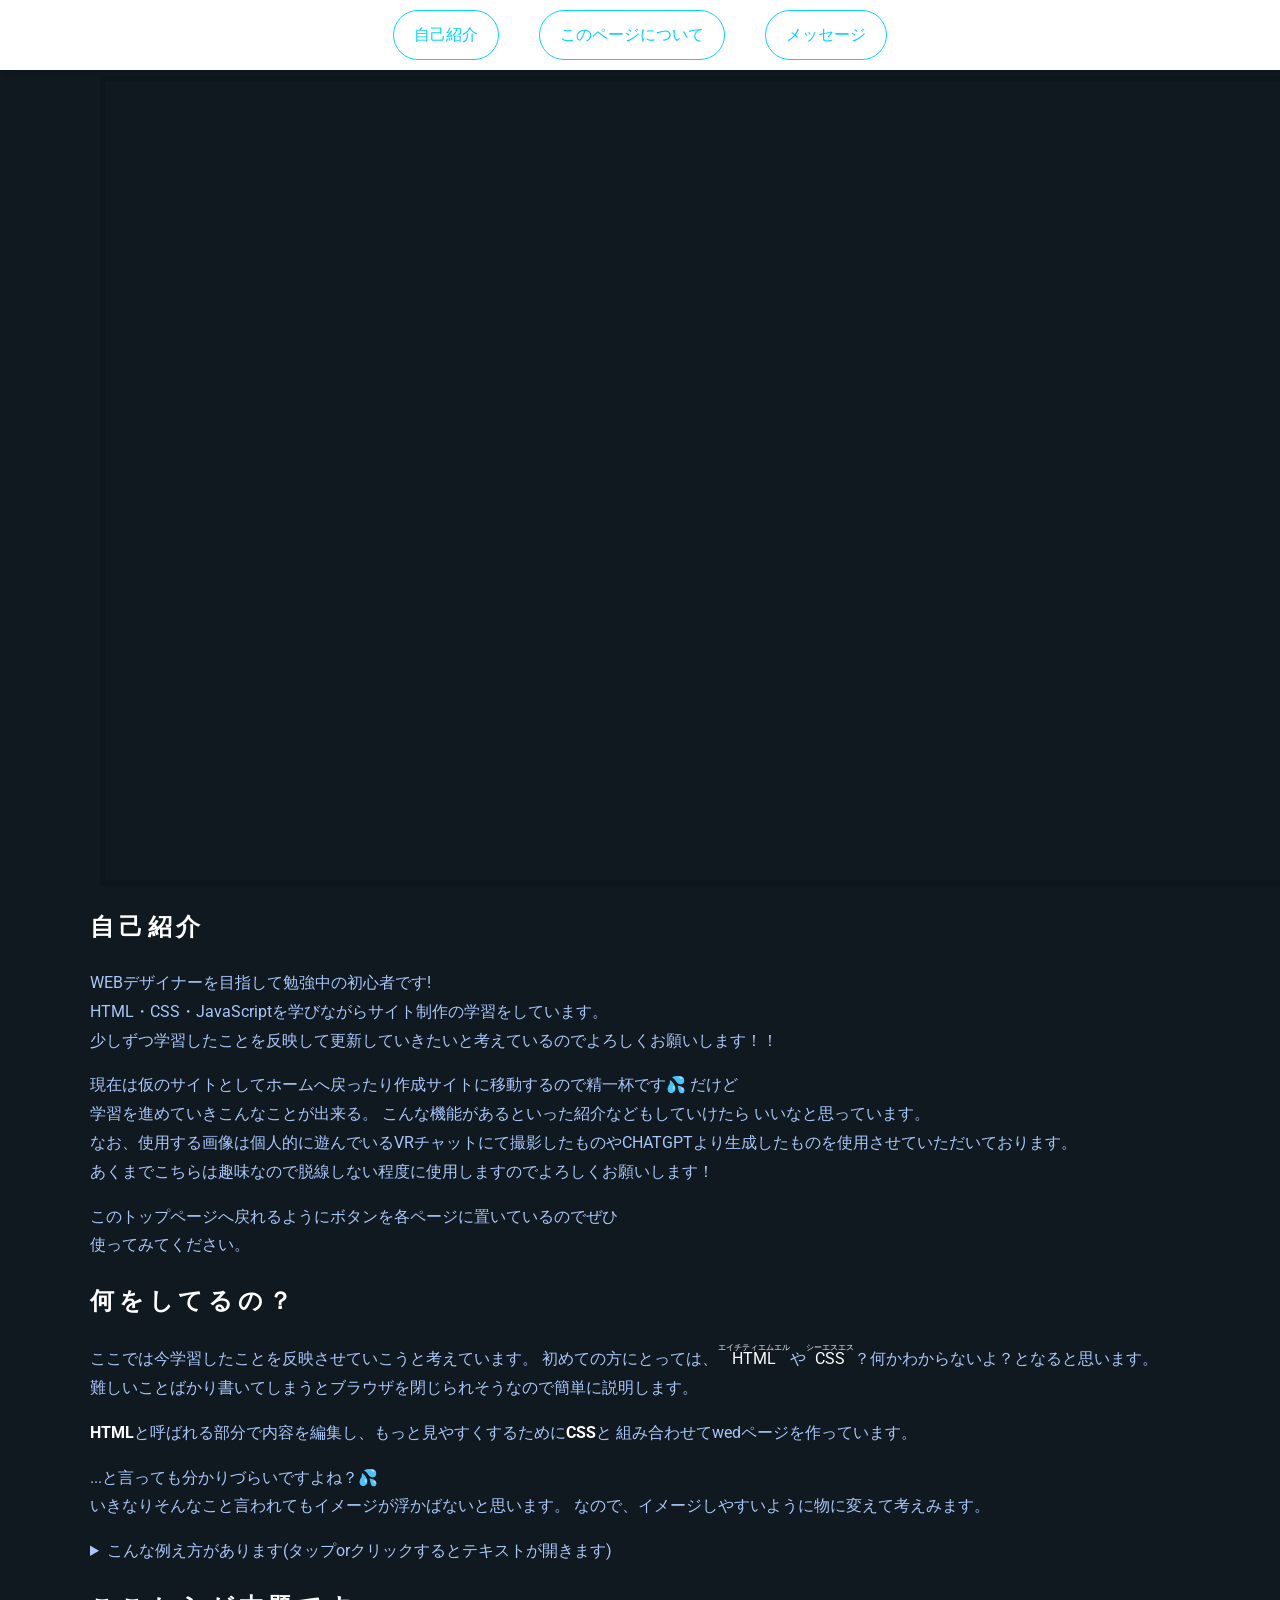
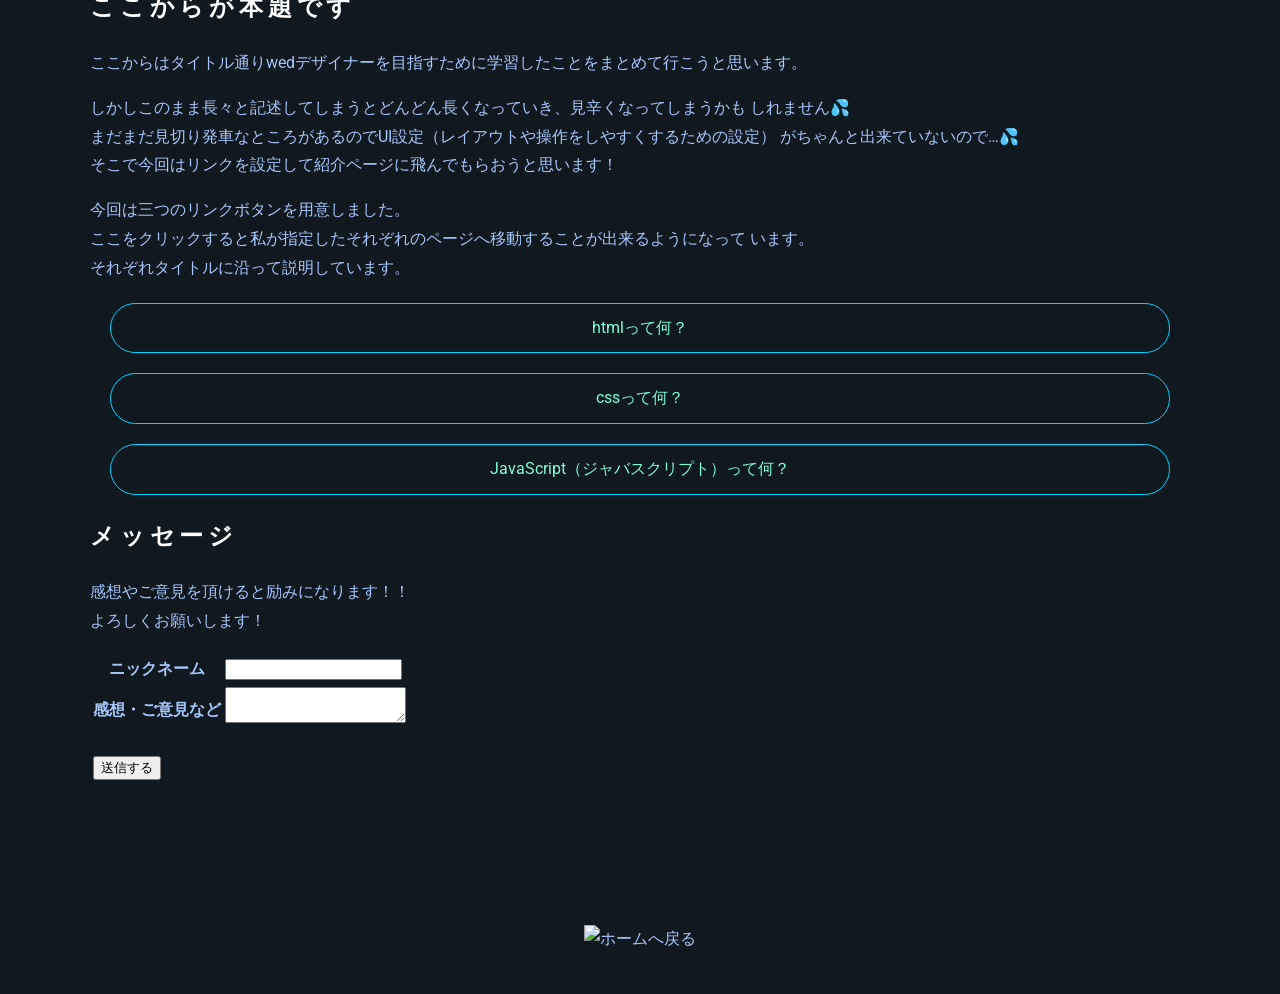
==== index.html @ 03a06014 "Add files via upload" ====
<!DOCTYPE html>
<html lang="ja">

<head>
    <meta name="viewport" content="width=device-width, initial-scale=1, maximum-scale=1, user-scalable=no">
    <meta charset="UTF-8">
    <meta name="description" content="wedデザイナーを目指してhtmlとcssの勉強中">
    <meta name="keywords" content="web,勉強">
    <link rel="preconnect" href="https://fonts.googleapis.com">
    <link rel="preconnect" href="https://fonts.gstatic.com" crossorigin>
    <link
        href="https://fonts.googleapis.com/css2?family=Roboto:ital,wght@0,100..900;1,100..900&family=Sawarabi+Mincho&display=swap"
        rel="stylesheet">




    <script src="https://code.jquery.com/jquery-1.11.1.min.js"></script>
    <script type="text/javascript">
        $(window).scroll(function () {
            var top = $('.movie').offset().top;
            var position = top - $(window).height();
            var position_bottom = top + $('.movie').height();
            if ($(window).scrollTop() > position && $(window).scrollTop() < position_bottom) {
                $('').addClass('active');
            } else {
                $('').removeClass('active');
            }
        })
    </script>

    <link rel="stylesheet" href="css/style.css">
    <link rel="stylesheet" href="css/device.css">
    <title>WEBサイト作成の勉強を振り返るサイトだよ</title>
</head>

<body>


    <header class="scroll">
        <div class="inner">


            <!-- <div id="nav-toggle" class="sp"> -->
                <!-- <div> -->
                    <!-- <span></span> -->
                    <!-- <span></span> -->
                    <!-- <span></span> -->
                <!-- </div> -->
            <!-- </div> -->




            <nav class="header-nav-scroll">
                <ul>
                    <li class="btn"><a href="#about">自己紹介</a></li>
                    <li class="btn"><a href="#works">このページについて</a></li>
                    <li class="btn"><a href="#message">メッセージ</a></li>
                </ul>
            </nav>
        </div>
        
    </header>


    <main>


        <div class="hero-title">
        </div>

        <!-- スマホエリア -->
        <div class="sp">
            <img src="images/挨拶３.png">
        </div>

        <section id="about">

            <div class="inner">

                <h2>自己紹介</h2>

                <p>
                    WEBデザイナーを目指して勉強中の初心者です!<br class="sp-br"><br>
                    HTML・CSS・JavaScriptを学びながらサイト制作の<br class="sp-br">学習をしています。<br class="sp-br"><br>
                    少しずつ学習したことを<br class="sp-br">反映して更新していきたいと考えているので<br class="sp-br">よろしくお願いします！！
                </p>

                <p>
                    現在は仮のサイトとして<br class="sp-br">ホームへ戻ったり<br class="sp-br">作成サイトに移動するので精一杯です💦

                    <br class="sp-br">だけど<br>学習を進めていき<br class="sp-br">こんなことが出来る。<br class="sp-br">
                    こんな機能があるといった紹介などもしていけたら
                    <br class="sp-br">いいなと思っています。<br class="sp-br"><br>

                    <span class="sp-block"></span>なお、使用する画像は<br class="sp-br">個人的に遊んでいる<br
                        class="sp-br">VRチャットにて撮影したものやCHATGPTより<br class="sp-br">生成したものを使用させていただいております。<br
                        class="sp-br"><br>


                    <span class="sp-block"></span>あくまでこちらは趣味なので脱線しない程度に<br class="sp-br">使用しますので<br
                        class="sp-br">よろしくお願いします！
                </p>

                <p>
                    このトップページへ<br class="sp-br">戻れるようにボタンを<br class="sp-br">各ページに置いているのでぜひ<br>
                    使ってみてください。
                </p>

            </div>

            <!-- <hr> -->

        </section>

        <section id="works">

            <div class="inner">

                <h2>何をしてるの？</h2>

                <P>
                    ここでは今学習したことを反映させていこうと考えています。<br class="sp-br">
                    <span class="sp-block"></span>初めての方にとっては、
                    <ruby>HTML<rt>エイチティエムエル</rt>
                    </ruby>や

                    <ruby>CSS<rt>シーエスエス</rt>
                    </ruby>？<br class="sp-br">何かわからないよ？<br class="sp-br">となると思います。<br class="sp-br"><br>
                    難しいことばかり書いて<br class="sp-br">しまうとブラウザを<br class="sp-br">閉じられそうなので簡単に説明します。<br>
                </p>

                <p>
                    <strong>HTML</strong>と呼ばれる部分で<br class="sp-br">内容を編集し、<br
                        class="sp-br">もっと見やすくするために<strong>CSS</strong>と
                    組み合わせて<br class="sp-br">wedページを作っています。<span class="sp-block"></span>
                </p>

                <p>
                    ...と言っても分かりづらいですよね？💦<br class="sp-br"><br>
                    いきなりそんなこと<br class="sp-br">言われてもイメージが<br class="sp-br">浮かばないと思います。<br class="sp-br">
                    なので、イメージしやすいように物に変えて考えみます。<br class="sp-br">

                <details>
                    <summary>こんな例え方があります<br class="sp-br">(タップorクリックするとテキストが開きます)</summary>


                    <p>
                        </span>家を作ると考えると良い。<br class="sp-br">と聞きます。<br class="sp-br"><br>
                        <strong>html</strong>は <strong>骨組みや<br class="sp-br">家具の配置</strong>。
                        <br class="sp-br"><strong>css</strong>は
                        <strong>内装・デザイン</strong>と<br class="sp-br">言われているそうです。
                    </P>

                    <p>
                        では、なぜこのように<br class="sp-br">例えられるのか？<br class="sp-br"><br>
                        先ほどhtmlは骨組みと<br class="sp-br">家具と例えました。<br class="sp-br"><br>
                        htmlだけでも文字や画像を<br class="sp-br">wed上に表示させることは出来ます。<span class="sp-block"></span>
                        これでお家が建ちました。<br class="sp-br">でもこのままだとちょっと<br class="sp-br">あっさりした作りになってます。<span
                            class="sp-block"></span>

                        試しにcssを使わなかった場合の、このwedページ<br class="sp-br">のリンクを下に準備しました。<br class="sp-br">違いを見てもらおうと
                        <br class="sp-br">思います。
                        <span class="sp-block"></span>

                    </p>

                    <section id="no-css">

                        <div class="feature-text">
                            <p class="animation">※スマホとPCで少し仕様を変えてますが動きます</p>
                            <h2 class="pc">↓触れると文字が浮かぶのでカーソルを置いてみてね！</h2>
                            <h2 class="sp-h2">↓画像をタップすると別ページに飛びます！</h2>


                            <div class="feature-image">
                                <h1 class="btn"><a href="pages/No-css.html">ここをクリックしてみてね！</a>
                                </h1>
                            </div>

                            <div class="feature-sp-image">
                                <a href="pages/No-css.html"><img src="images/work.png"></a>
                            </div>
                        </div>
                    </section>
                        <P>
                            どうでしたか？<br class="sp-br">PC表示では文章がすべて左に寄っていたり、<br class="sp-br">テキストの色が統一されていたと思います。<br class="sp-br">
                                
                            スマホ上ではスマホ表示用のCSSがないため、<br class="sp-br">Wed側が自動で判断した<br class="sp-br">表示方法に置き換わって<br class="sp-br">いました。
                                <span class="sp-block"></span><br>
                            他にも背景が白かったり<br class="sp-br">画像のサイズや位置が固定されていたり上げると<br class="sp-br">キリがありません...。<span class="sp-block"></span><br>
    
                            これが家だとして、<br class="sp-br">住みにくいと思いませんか？<br class="sp-br"><br>
                            壁紙や照明の明るさを<br class="sp-br">変えると部屋のイメージがかなり変わるように、<br class="sp-br">
                            cssは住みやすくおしゃれな家に仕立てる役割を<br class="sp-br">持っているのです。
                        </P>
                </details>
            </div>
        </section>

        <section id="works-list">
            <div class="inner">
            <div class="contents-blk">

                <h2>ここからが本題です</h2>

                <P>
                    ここからはタイトル通りwedデザイナーを目指す<br class="sp-br">ために学習したことを<br class="sp-br">まとめて行こうと思います。
                </P>

                <P>
                    しかしこのまま長々と<br class="sp-br">記述してしまうとどんどん長くなっていき、<br class="sp-br">見辛くなってしまうかも
                       <br class="sp-br">しれません💦<span class="sp-block"></span><br>
                    まだまだ見切り発車な<br class="sp-br">ところがあるのでUI設定（レイアウトや操作を<br class="sp-br">しやすくするための設定）
                    がちゃんと出来ていない<br class="sp-br">ので…💦<span class="sp-block"></span><br>
                    そこで今回はリンクを<br class="sp-br">設定して紹介ページに<br class="sp-br">飛んでもらおうと<br class="sp-br">思います！
                </P>

                <P>
                    今回は三つのリンクボタンを用意しました。<br class="sp-br"><br>
                    ここをクリックすると<br class="sp-br">私が指定したそれぞれの<br class="sp-br">ページへ移動することが<br class="sp-br">出来るようになって
                      <br  class="sp-br">います。<span class="sp-block"></span><br>
                    それぞれタイトルに沿って説明しています。
                </P>


                <ul class="another-page">

                    <li class="btn">
                        <a href="pages/html-guide.html">
                            htmlって何？
                        </a>
                    </li>

                    <li class="btn">
                        <a href="pages/css-guide.html">
                            cssって何？
                        </a>
                    </li>

                    <li class="btn">
                        <a href="pages/JavaScript-guide.html">
                            JavaScript<br class="sp-br">（ジャバスクリプト）<br class="sp-br">って何？
                        </a>
                    </li>
                </ul>
            </div>
            </div>
        </section>

        <section id="message">
            <div class="inner">

                <!-- <hr> -->

                <h2>メッセージ</h2>

                <p>
                    感想やご意見を頂けると励みになります！！<br>
                    よろしくお願いします！
                </p>

                <form method="post" action="https://formspree.io/f/mvkpveoo">
                    <table class="message">

                        <tr>
                            <th><label for="your-name" class="your-name-c">ニックネーム</label></th>
                            <td><input type="text" name="ニックネーム" id="your-name"></td>
                        </tr>

                        <tr>
                            <th><label for="message">感想・ご意見など</label></th>
                            <td><textarea name="感想・ご意見など" id="message"></textarea></td>
                        </tr>

                        <tr>
                            <td>
                                <p class="notes"></p>
                                <input type="submit" value="送信する" id="btn-submit">
                            </td>
                        </tr>
                    </table>
                </form>
            </div>
        </section>

    </main>

    <footer>

        <nav id="go_home">
            <a href="index.html">
                <img src="images/go_home_アイコン２.png" alt="ホームへ戻る">
            </a>
        </nav>
    </footer>

</body>

</html>
---- css/style.css ----
@charset "UTF-8";


.sp,
.sp-text,
.sp-br, 
.sp-block,
.feature-sp-image,
.sp-h2,
.time-text-sp,
.analysis-images-sp,
.analysis-text-sp,
.sp-link {
    display: none;
}


/* -------------------
共通
------------------- */

html {
    margin: 0;
    padding: 0;
    font-size: 62.5%;
    scroll-behavior: smooth;
}

body {
    margin: 0;
    padding: 0;
    background-color: #101820;
    font-family: "Roboto", sans-serif;
    font-size: 1.6rem;
    line-height: 1.8;
    color: #a8c7fa;
}



h1,
h2 {
    letter-spacing: 0.2em;
}

h2 {
    color: white;
}


a {
    text-decoration: none;
    color: inherit;
}

strong {
    color: white;
}

ruby {
    color: white;
}

.inner {
    width: 100%;
    max-width: 1100px;
    margin: 0 auto;
    padding: 0 20px;
}

hr {
    border: none;
    border-top: 10px double #fff;
}


#back {
    font-size: 30px;
    color: #00d4ff;
}



.link-btn :hover {
    color: #a3e635;
}

a {
    text-decoration: none;
}

ul {
    margin: 0;
    padding: 0;
}

ul li {
    list-style: none;
}



.contents-blk details {
    color: #fff;
}

.contents-blk summary {
    font-size: 3rem;
}

.contents-blk ol,
p {
    color: #a8c7fa;
}

details :active {
    color: palegoldenrod;
}


/* -------------------
ヘッダー
------------------- */
.hero-title {
    background: url(../images/挨拶３.png) center top / cover no-repeat;
    width: 80%;
    height: 700px;
    padding: 50px 80px 50px;
    margin: 76px 100px 10px;
    border: 5px solid rgba(0, 0, 0, 0.1);
}

header {
    width: 100%;
    height: 150px;
    margin: auto;
    background: white;
    backdrop-filter: blur(10px);
    box-shadow: 0 6px 3px -3px rgba(0, 0, 0, 0.1);
}

.scroll {
    position: fixed;
    top: 0;
    left: 0;

    width: 100%;
    height: 70px;

    display: flex;
    justify-content: center;
    align-items: center;

    background-color: #fff;
    z-index: 10;
}

.header-nav-scroll ul {
    display: flex;
    justify-content: center;
    gap: 40px;
    list-style: none;
    padding: 20px 0;
    margin: 0;
}

.header-nav-scroll .btn a {
    display: inline-block;
    box-sizing: border-box;
    color: #00d4ff;
    padding: 10px 20px;
    border: 1px solid #00d4ff;
    border-radius: 30px;

}

.header-nav-scroll .btn a:hover {
    transition: 0.3s;
    background-color: #00d4ff;
    color: white;
}

.hero-title {
    animation: RightToLeft 2s;
}

@keyframes RightToLeft {
    0% {
        width: 0%;
        background: #000;
        
    }

    100% {
        width: 80%;
        background: #fff;
        
    }
}




/* メモ用紙 */
/* -------------------
最初のリンク先位置を決めてるけど変えるかも
------------------- */

#about {
    scroll-margin-top: 90px;
}

#works {
    scroll-margin-top: 90px;
}


/*------------------- 
学習したこと 
-------------------*/

.feature-image {
    background: url(../images/work.png) no-repeat center bottom / cover;
    height: 400px;
    width: 800px;
    position: relative;
}

.feature-image h1 {
    position: absolute;
    
    color: rgba(255, 255, 255, 0);
    background-color: rgba(0, 0, 0, 0);
    transition: 0.5s;
}

.feature-text h1 {
    display: inline-block;
    box-sizing: border-box;
    padding: 10px 20px;
    border: 1px solid rgba(0, 0, 0, 0);
    background-color: rgba(0, 0, 0, 0);
    border-radius: 30px;
    color: rgba(0, 0, 0, 0);
    margin: 320px 0 0 0;
    transition: background-color 1s, color 1s;
}


.feature-image:hover h1 {
    color: white;
    background-color: #a8c7fa;
    transition: background-color 1s, color 1s;
}

.feature-text h2 {
    color: #a8c7fa;
}

.feature-image .btn a:hover {
    display: inline-block;
    box-sizing: border-box;
    padding: 1px 1px 2px 2px;
    border-radius: 30px;
    color: #1a2b3c;

}

/* -------------------
メニュー
------------------- */


.another-page .btn a {
    display: flex;
    box-sizing: border-box;
    justify-content: center;
    color: aquamarine;
    padding: 10px 20px;
    margin: 20px;
    border: 1px solid #00d4ff;
    border-radius: 30px;
}

.another-page .btn a:hover {
    transition: 1s;
    background-color: #00d4ff;
    color: white;
}


/* -------------------
メッセージ
------------------- */









/* -------------------
フッター
------------------- */

footer {
    margin-top: 100px;
    padding: 40px;
    text-align: center;
    background: #101820;

}

#link {
    font-size: 30px;
    margin: 0 0 30px;
}



#go_home img {
    width: 300px;
    height: auto;
    transition: .3s;
}

#go_home img:hover {
    transform: scale(1.1);
}
---- css/device.css ----
@media screen and (max-width: 440px) {

    /* 共通 */
    br {
        display: none;
    }


    .sp,
    .sp-br,
    .sp-block,
    .sp-h2,
    .feature-sp-image,
    .sp-text {
        display: block;
    }


    #about p,
    #works p,
    #no-css p,
    #works-list p,
    #message p,
    .intro p,
    #work p,
    #code p {
        text-align: left;
        padding: 0 17%;
        margin: 30px auto;
        margin-bottom: 32px;
        font-size: 5vw;
    }

    summary {
        font-size: 4.5vw;
        white-space: nowrap;
        transform: translateX(10px);
        margin: 30px auto;
        color: aquamarine;
    }




    .sp-block {
        margin-bottom: 1.5em;
    }

    h1 {
        padding: 0;
        white-space: nowrap;
    }

    h2 {
        text-align: center;
        white-space: nowrap;
    }


    #about,
    #works,
    #message,
    #work,
    #code {
        scroll-margin-top: 360px;
    }


    .inner {
        width: 94%;
        padding: 0;
    }


    /* ヘッダー */

    #nav-toggle {
        position: fixed;
        top: 25px;
        right: 80px;
        cursor: pointer;
        z-index: 1000;
    }

    #nav-toggle>div {
        position: relative;
        width: 36px;
    }

    #nav-toggle>div span {
        width: 100%;
        height: 2px;
        left: 0;
        display: block;
        background: red;
        position: absolute;
    }

    #nav-toggle>div span:nth-child(1) {
        top: 0;
    }

    #nav-toggle>div span:nth-child(2) {
        top: 14px;
    }

    #nav-toggle>div span:nth-child(3) {
        top: 28px;
    }

 

    .scroll {
        height: auto;
    }

.sp-box {
    width: 420px;
    height: 258px;
    box-shadow: #000;
}
    
    .header-nav-scroll ul {
        flex-direction: column;
        align-items: center;
      justify-content: space-around;
      gap: 0;
    }


    .header-nav-scroll .btn a {
        width: 220px;
        text-align: center;
    }

    /* メイン画像 */
    .hero-title {
        display: none;
        animation: none;
    }



    .sp img {
        display: block;
        width: 100%;
        height: 390px;
        margin: 260px 0 80px;


    }

    /* 説明画像 */

    .feature-text .pc,
    .feature-image {
        display: none;
    }

    .feature-text .animation {
        font-size: 1.38rem;
        font-weight: 500;
        color: aquamarine;
        white-space: nowrap;
        transform: translateX(-30px);
    }



    .feature-text .sp-h2 {
        animation: see 3.5s ease-in-out infinite;
        text-align: center;
        font-size: 4vw;
    }


    @keyframes see {
        0% {
            opacity: 0.3s;
            color: #c2c2c2;
        }

        50% {
            opacity: 1;
        }

        100% {
            opacity: 1s;
            color: aqua;
        }
    }

    .feature-sp-image img {
        width: 100%;
        height: 300px;
    }

    .feature-text h1 {
        margin-top: 150px;
        font-size: 1.8rem;
    }

    /* ボタン */
    .another-page .btn a {
        display: block;
        width: 100%;
        text-align: center;
        margin: 10px 0;
        box-sizing: border-box;
    }

    /* HTMLの説明ページ */
    #main-img {
        display: block;
        width: 100%;
        height: 300px;
        margin: 260px 0 0px;
    }


    #intro-imags::after {
        justify-content: center;
        transform: translateY(-50px);
        animation: RightToLeft 2s;
    }

    @keyframes RightToLeft {
        0% {
            width: 0%;
            background: #000;

        }

        100% {
            width: 100%;
            background: #fff;

        }
    }

    .work-text img {
        width: 100%;
        transform: translateX(calc(-100px + 5px));

    }

    li {
        margin: 0 0 20px;

    }

    .work-text h1,
    .work-text h2 {
        letter-spacing: 5%;
    }

    

    #code h2 {
        font-size: 5vw;
    }

    .modal-img {
  max-width: 98%;
  max-height: 90%;
  object-fit: contain;
  border-radius: 4px;
  box-shadow: 0 4px 20px rgba(0, 0, 0, 0.5);
}


    /* 説明ページ１ */

    #Work-tools {
        display: block;
    }

    .time-images {
        width: 95%;
    }

    #Work-tools .time-images img {
        display: block;
        width: 100%;
        height: auto;
        margin: 10PX 0px 0 10px;

    }

    .time-text {
        display: none;
    }

    .time-text-sp {
        display: block;
    }

    .time-text-sp p,
    .contents-blk details p,
    .contents-blk ol {
        text-align: left;
        padding: 0 15%;
        margin: 30px auto;
        margin-bottom: 32px;
        font-size: 5vw;
    }

    /* 説明ページ２ */

    .analysis-text-pc {
        display: none;
    }

    #analysis .inner {
        display: block;
        width: 100%;
        margin: 10px;
        border-radius: 2px solid #fff;
    }


    .analysis-images,
    .analysis-text {
        display: none;
    }

    .analysis-images-sp,
    .analysis-text-sp {
        display: block;
    }

    .analysis-images-sp img {
        display: block;
        width: 100%; 
        max-width: 100%;
        height: auto !important;
        padding: 0 20px 0 0;
    }

    .analysis-text-sp {
        text-align: left;
        width: 100%;
       
    }

    .analysis-text-sp h2 {
        font-size: 1.5rem;
        margin-bottom: 15px;
    }

    #analysis .analysis-text-sp p {
        text-align: left;
        padding: 0 10%;
    }

    #analysis .contents-blk p {
        text-align: center;
        font-size: 5vw;
    }
    
    #analysis .contents-blk img {
        width: 100%;
        height: 450px;
        margin: 10px; 
    }
    
/* 説明ページ３ */
#use {
    display: block;
}

#use .use-images {
    display: none;
}

#use .use-images-sp {
    display: block;
}

#use .use-images-sp img {
    width: 100%;
}

video {
    width: 100%;
}

    /* コード説明 */
#css-title::after {
    font-size: 4vw;
}

#about .css-img,
#about .gimon-img,
#about .img-hatena,
#about .style-img {
    width: 100%;
    padding: 0;
    margin: 0;
}

#about .css-text .link-btn  h1 {
    transform: translateX(-10px);
    
}

#about .contents-blk summary {
    font-size: 5vw;
    padding: 25px;
}



/* cssの説明 */
#about h3 {
    display: block;
    padding: 0 100px;
}

.pc-link {
    display: none;
}

.sp-link {
    display: block;
}

.sp-link,
 .fa-solid fa-arrow-down,
span{
    color: #fff;
    transform: translateX(50px);
}

.sp-link a {
   padding: 0 60px;
   margin: 0;
   border: 2px solid red;
    color: aquamarine;
}

#code .code-collection .wrap-blk {
    display: unset;
}


#code .code-collection .contents-blk {
    max-width: 100%;


}



/* ジャバスクリプト */

.toriaezu {
    font-size: 5vw;
    padding: 0;
}

    /* サンプル */
    .sample-box {
        width: 100%;
        box-sizing: border-box;
    }


    /* フッター */

    
    #link .link-btn a {
        font-size: 3.8vw;
         white-space: nowrap;
         text-align: center;
    }


    #back .link-btn span,
    #back .link-btn a {
        padding: 0 20px 200px 0;
        font-size: 5vw;
    }

    #link .link-btn,
    span {
        color: aqua;
    }



    #go_home img {
        width: 180px;
        padding: 0;
        margin: 0;
    }
}
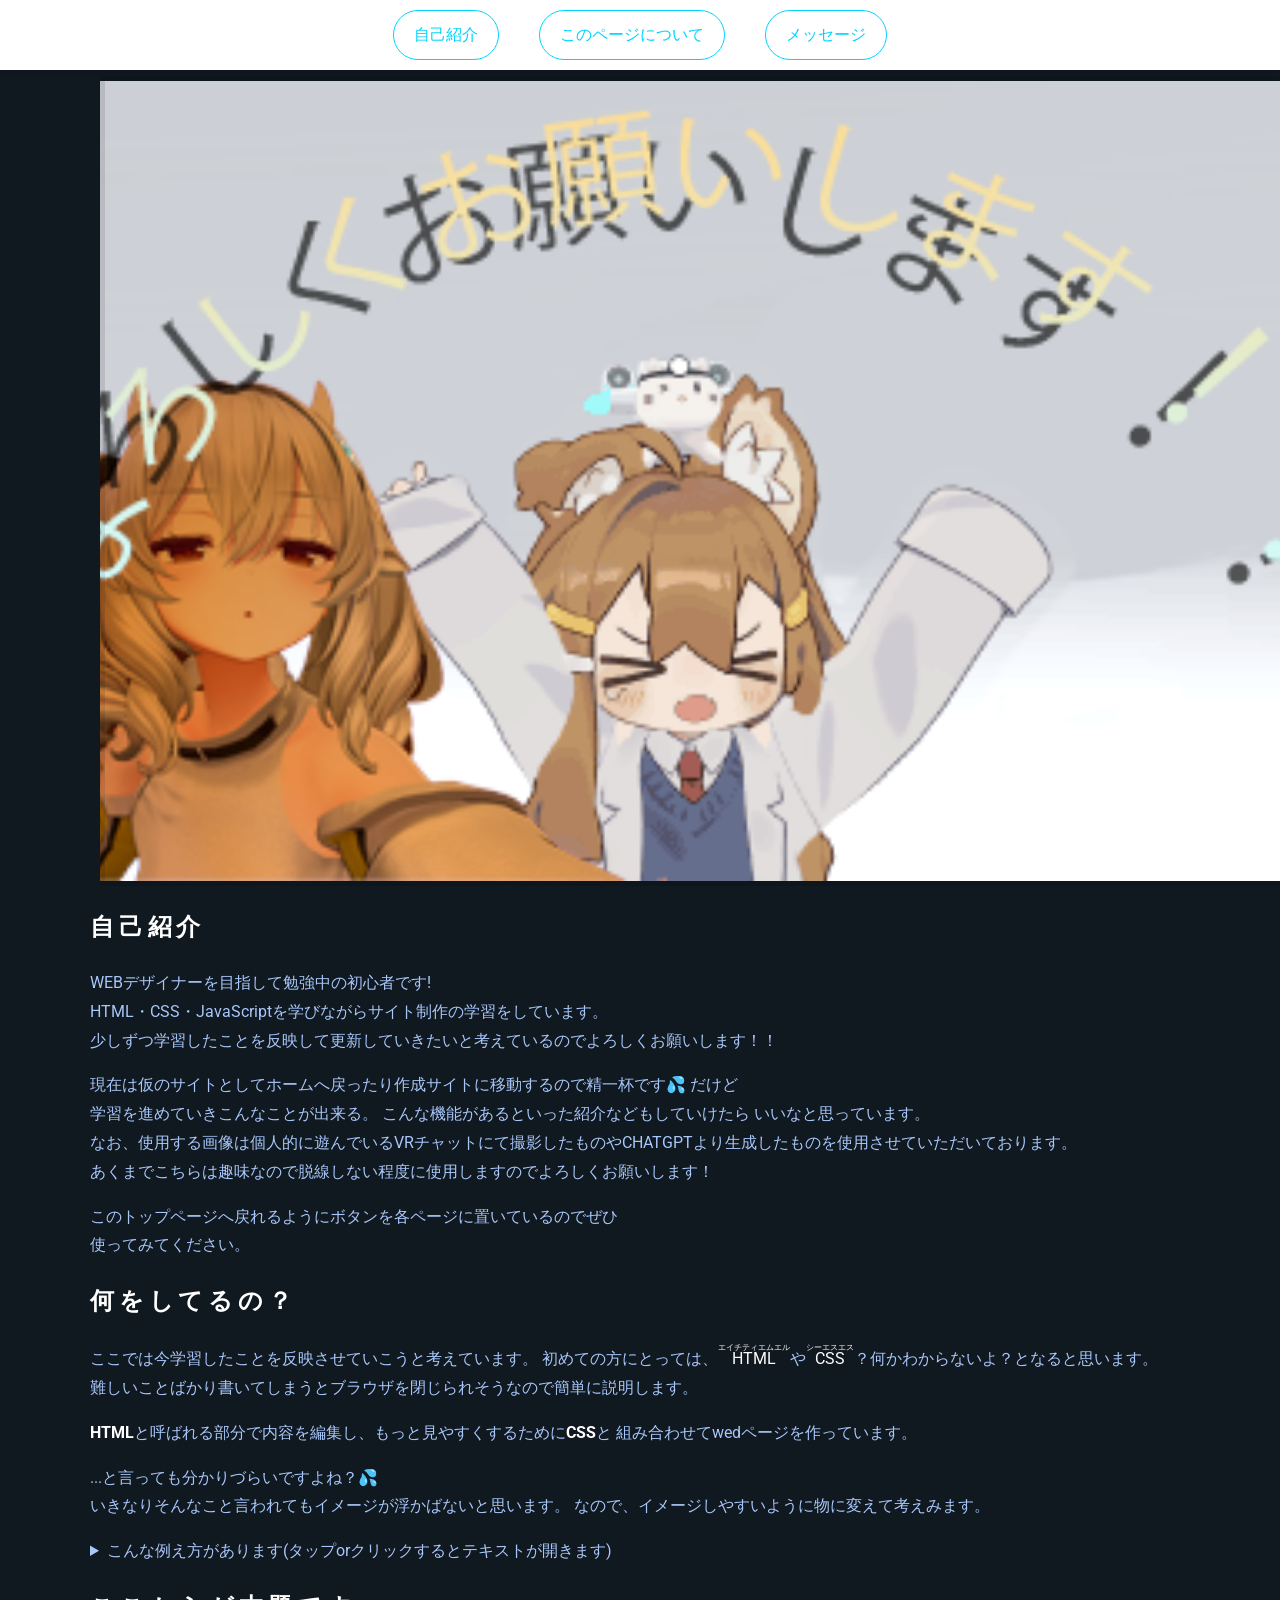
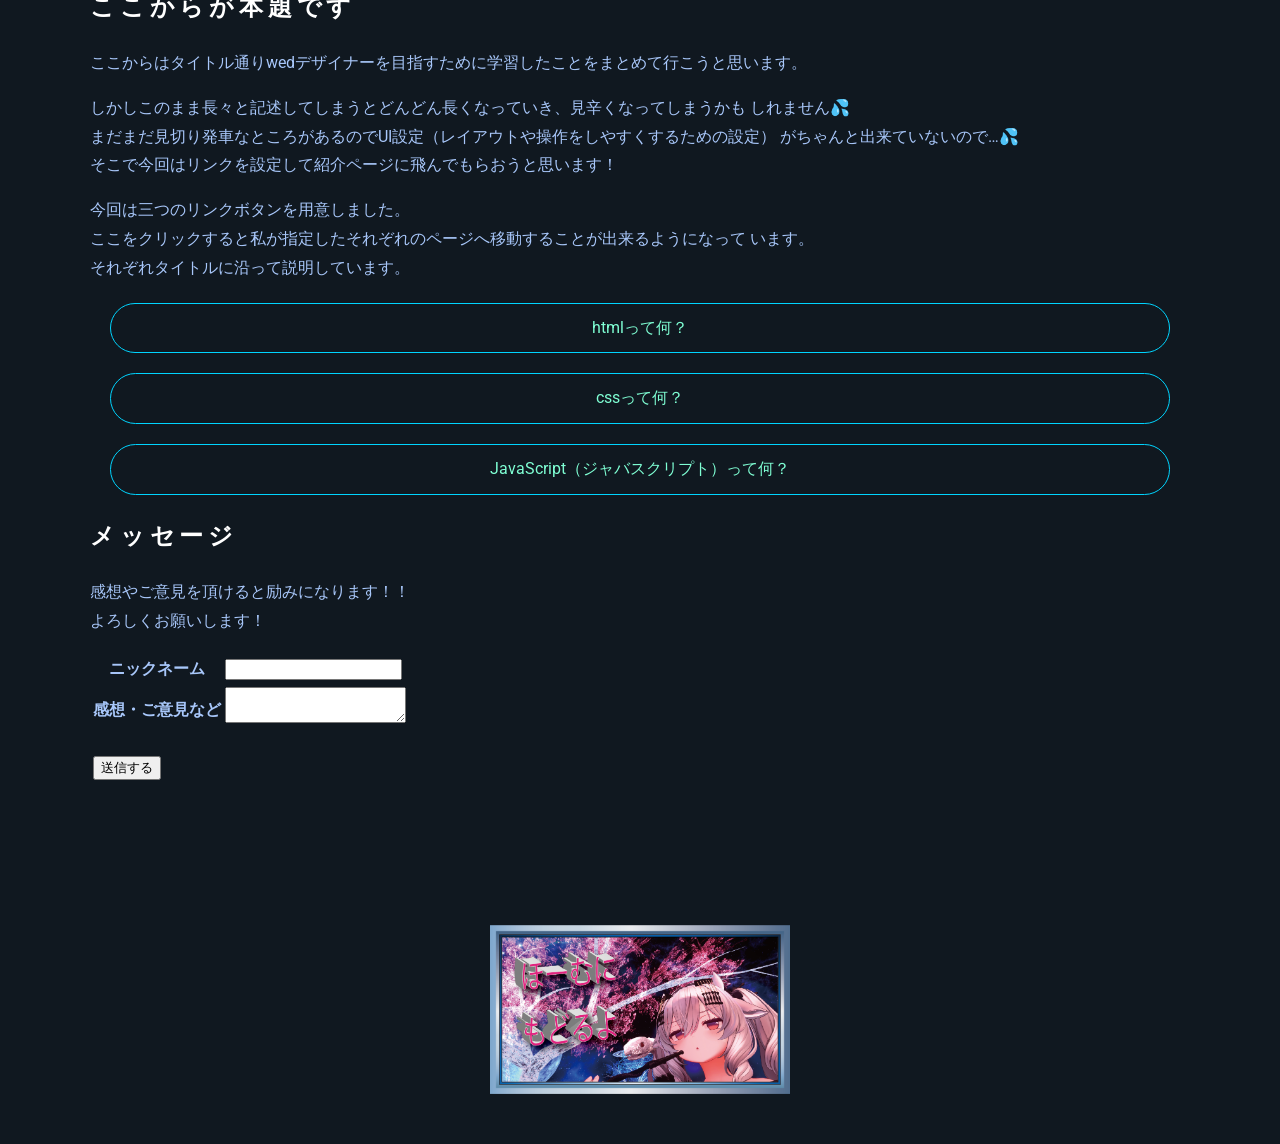
==== commit c5fc60af: "Add files via upload" ====
--- a/index.html
+++ b/index.html
@@ -16,18 +16,28 @@
 
 
     <script src="https://code.jquery.com/jquery-1.11.1.min.js"></script>
-    <script type="text/javascript">
-        $(window).scroll(function () {
-            var top = $('.movie').offset().top;
-            var position = top - $(window).height();
-            var position_bottom = top + $('.movie').height();
-            if ($(window).scrollTop() > position && $(window).scrollTop() < position_bottom) {
-                $('').addClass('active');
-            } else {
-                $('').removeClass('active');
-            }
-        })
-    </script>
+    
+    <script>
+    $(window).on('load', function() {
+  // URLに #works-list が含まれているか確認
+  if (window.location.hash === '#works-list') {
+    var windowWidth = $(window).width();
+    var targetPosition;
+
+    if (windowWidth <= 440) {
+      // スマホの場合の位置（例：少し上めにずらすなど）
+      targetPosition = $('#works-list').offset().top - 290; 
+    } else {
+      // PCの場合の位置
+      targetPosition = $('#works-list').offset().top - 80; // ヘッダーの高さ分引くなど
+    }
+
+    // 指定した位置へスクロール
+    $('html, body').animate({ scrollTop: targetPosition }, 0);
+  }
+});
+
+</script>
 
     <link rel="stylesheet" href="css/style.css">
     <link rel="stylesheet" href="css/device.css">
@@ -224,7 +234,7 @@
                     それぞれタイトルに沿って説明しています。
                 </P>
 
-
+                
                 <ul class="another-page">
 
                     <li class="btn">
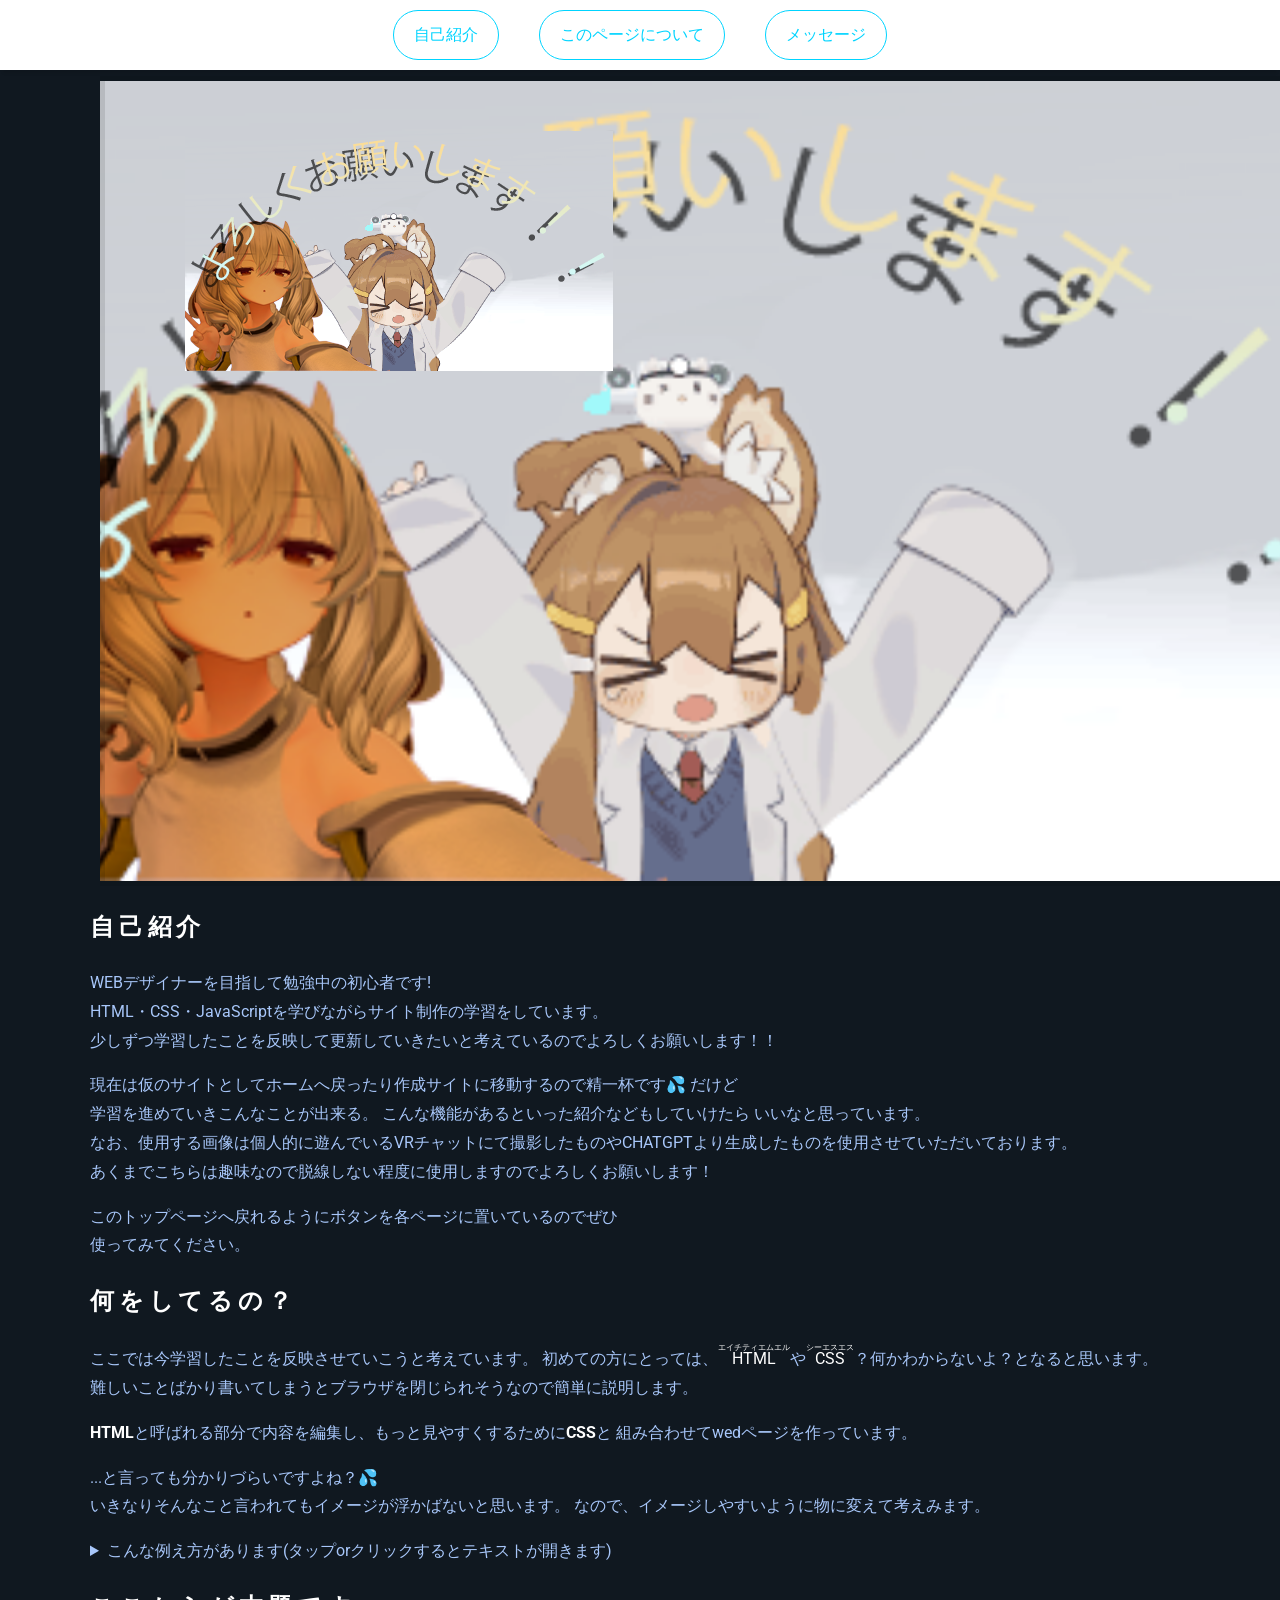
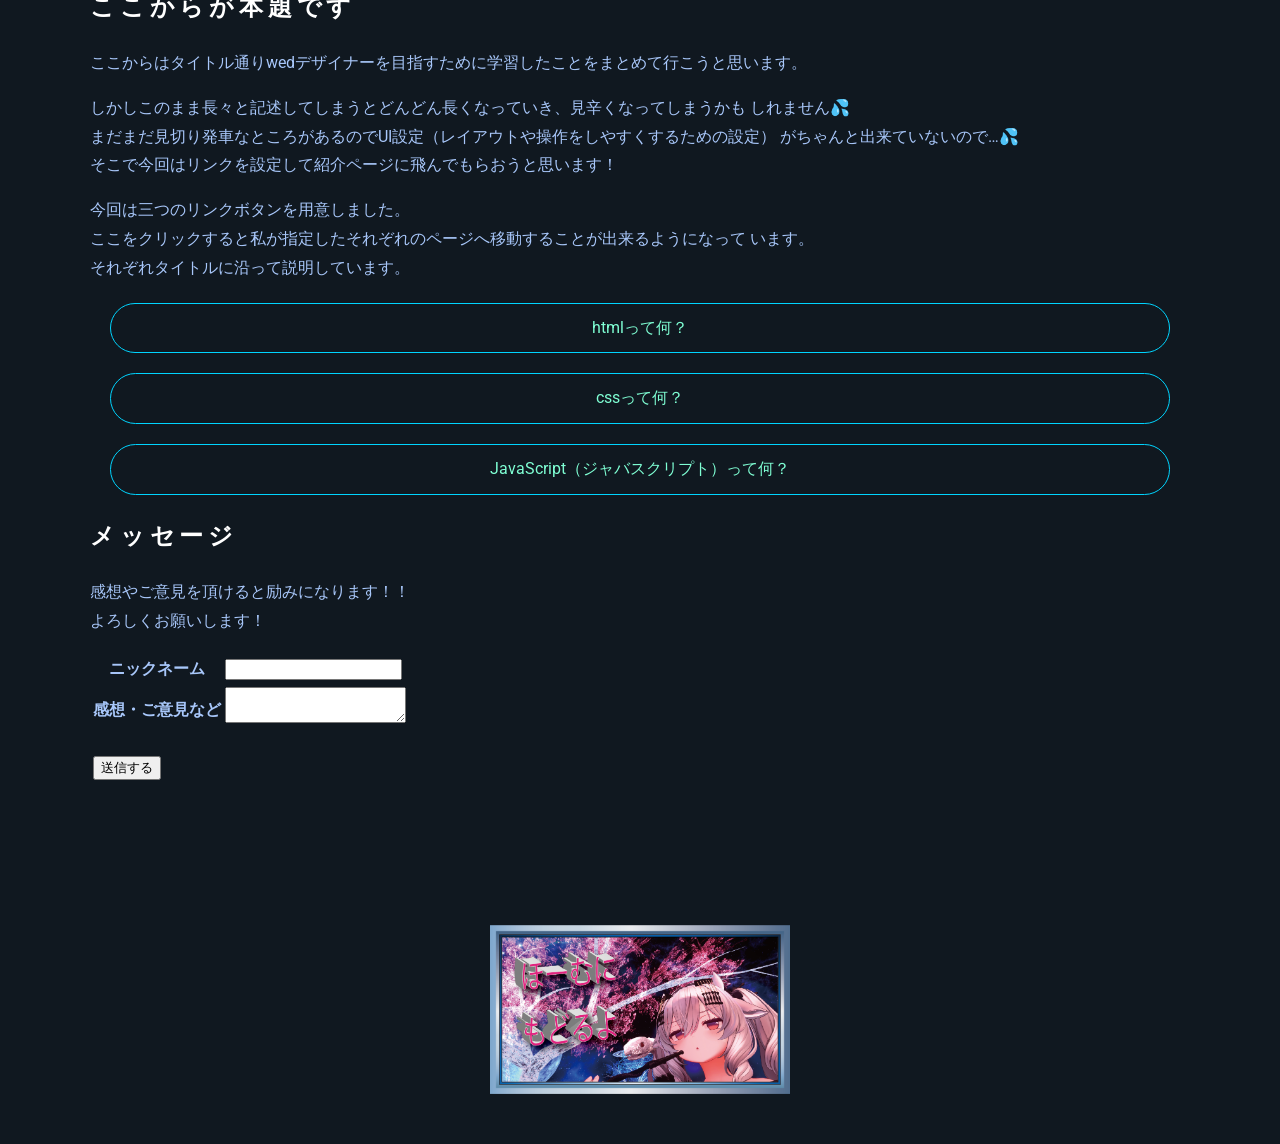
==== commit 9aaff8e8: "Add files via upload" ====
--- a/index.html
+++ b/index.html
@@ -78,6 +78,7 @@
 
 
         <div class="hero-title">
+            <img src="images/挨拶３.png">
         </div>
 
         <!-- スマホエリア -->
